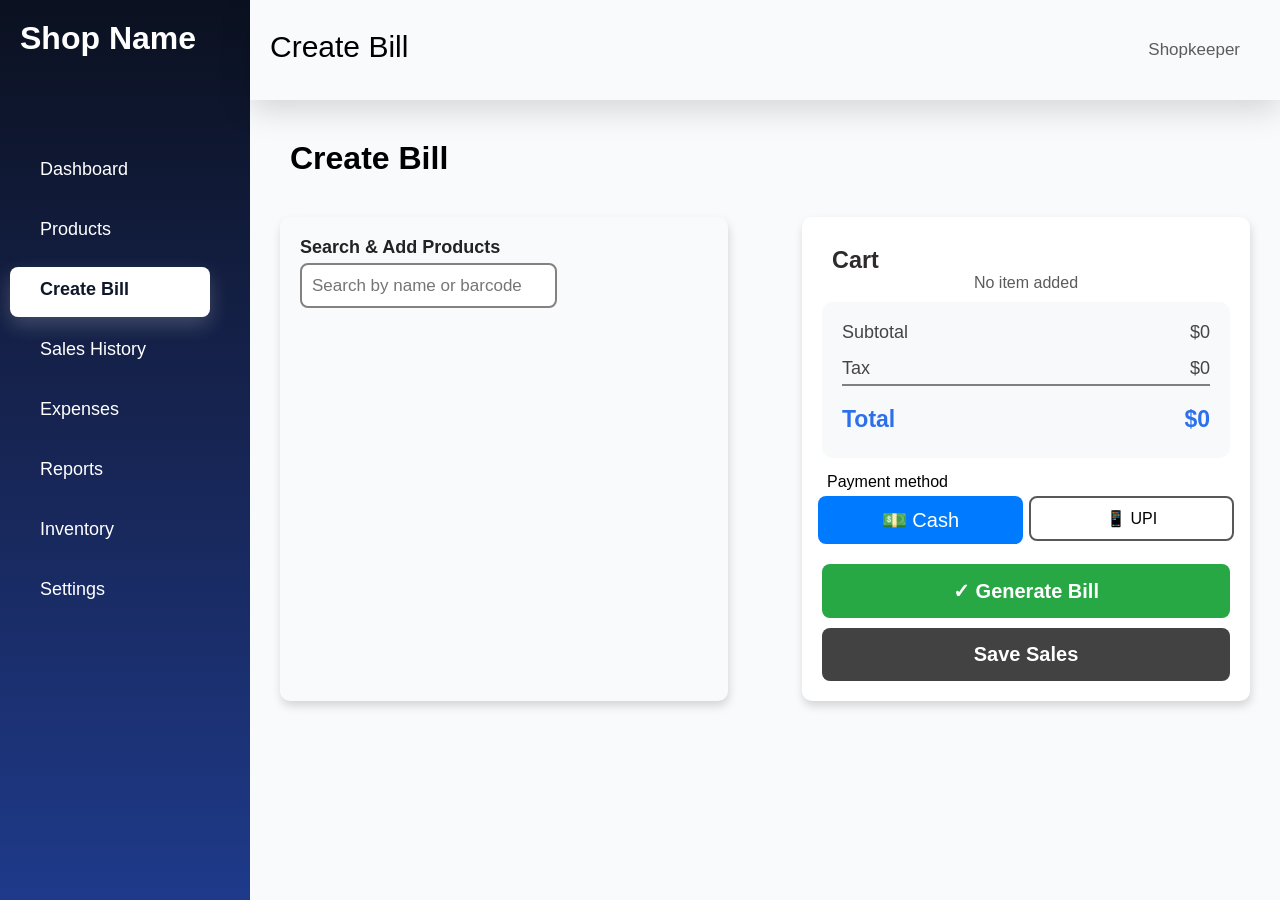
==== Audit/createbill.html @ 847e28ec "new" ====
<!DOCTYPE html>
<html lang="en">
<head>
    <meta charset="UTF-8">
    <meta name="viewport" content="width=device-width, initial-scale=1.0">
    <title>Document</title>
    <link rel="stylesheet" href="style.css">
</head>
<body>
    <div class="nav1">
           <div class="shopname">

             <h1>Shop Name</h1>
             </div>
             <div class="navdiv">
            <a href="index.html"class="a1 ">Dashboard</a>
            <a href="products.html" class="a1">Products</a>
            <a href="createbill.html" class="a1 active">Create Bill</a>
            <a href="" class="a1">Sales History</a>
            <a href=""  class="a1">Expenses</a>
            <a href="" class="a1">Reports</a>
            <a href="" class="a1">Inventory</a>
            <a href="" class="a1">Settings</a>
            </div>
            
        </div>
        
         
            

        <div class="main-content">
            <nav class="navformain">
                
                <div >
              <h1 style="padding-top: 30px; padding-left: 20px; font-size: 30px; font-weight: 510; ">Create Bill</h1>
              </div>
              <div class="information">
                
                <h2 style="padding: 40px;  font-size: 17px; font-weight: 540; color: rgb(92, 92, 92);">Shopkeeper</h2>
              </div>
             

            </nav>
            <div class="headercreatebill">

            <h1>Create Bill</h1>
            </div>
            <div class="cardsforbill">
                <div class="card1bill">
                    <span style="font-size: 18px; font-weight: bolder; color: rgb(36, 35, 35);">Search & Add Products</span><br>
                    <input type="text" placeholder="Search by name or barcode" id="barcodesearch">

                </div>

                <div class="card2bill">
                    <div class="cart" style="padding-left: 20px; padding-top: 20px; color: rgb(45, 43, 43); font-size: 20px;">
                        <h3>Cart</h3>
                    </div>
                    <div class="itemshow">
                        <p>No item added</p>
                    </div>

                    <div class="calculation">
                        <div class="subtotal">
                            <span  class="span12">Subtotal</span>
                            <span class="span12">$0</span>
                        </div>
                        <div class="tax">
                            <Span class="span12">Tax</Span>
                            <span class="span12">$0</span>
                        </div>
                        <div class="total">
                            <span class="totalspan">Total</span>
                            <span class="totalspan">$0</span>
                        </div>

                    </div>
                    <p style="margin-left: 15px; margin-top: 15px;"> Payment method</p>
                    <div class="paymentmethod">
                        <div class="cash ">💵 Cash</div>
                        <div class="upi ">📱 UPI</div>
                    </div>
                    <div class="generatebill">
                        <button class="billg" >✓ Generate Bill</button>

                    </div>
                    <div class="addsales">
                        <button class="addsale1"> Save Sales</button>
                    </div>

                </div>
            </div>

        </div>
</body>
</html>
---- Audit/style.css ----
* {
    margin: 0;
    padding: 0;
    box-sizing: border-box;
}

body {
    display: flex;
    font-family: "Roboto", sans-serif;
    background: #f8fafc;
}


.nav1 {
    display: flex;
    height: 100vh;
    width: 250px;
    flex-direction: column;
    /* background: #eb1717; */
    /* background:#111827; */
    background: linear-gradient(180deg,
            #0b1120,
            #172554,
            #1e3a8a);
}

.shopname {
    margin-left: 20px;
    margin-top: 20px;
    color: white;

}

.navdiv {
    display: flex;
    flex-direction: column;
    margin-top: 90px;
    gap: 10px;
    padding-left: 10px;

}

.a1 {
    text-decoration: none;
    height: 50px;
    width: 200px;
    /* border: 1px solid black; */
    padding-left: 30px;
    padding-top: 12px;
    display: flex;
    font-size: 18px;
    color: white;
    border-radius: 20px;
    /* transform: translateY(-50px);
     transition: 1s; */



}

.a1:hover {
    background: rgba(255, 255, 255, .08);
    transform: translateX(5px);
    transition: 0.5s;
    border-radius: 20px;
    z-index: 10px;
    /* color: rgb(0, 0, 0); */
}

.a1:active {
    background-color: #1e293b;
    border-radius: 20px;

}

.quickaction{
    border-radius: 10px;
    width: calc(100%-60px);
    margin: 30px;
    padding: 20px;
    box-shadow:
        0 8px 16px rgba(0, 0, 0, 0.08),
        0 20px 40px rgba(0, 0, 0, 0.10);
}
    

.linksforquickactions{
    display: flex;
    justify-content: center;
    align-items: center;
    gap: 20px;
    margin-top: 10px;
}

.quickactona{
    border: 2px solid  rgb(54, 136, 237);
    border-radius: 10px;
    font-size: 20px;
   text-align: center;
    width: 100%;
    padding: 20px;
    text-decoration: none;
    color: rgb(54, 136, 237);
    transition: all 0.5s;
}

.quickactona:hover{
    background-color: rgb(54, 136, 237);
    color: white;
}
.main-content {
    flex: 1;
}

.cards {
    margin-top: 200px;
    margin-left: 10px;
    display: flex;
    gap: 30px;
    flex-wrap: wrap;
}

.card {
    /* display: inline-block; */
    height: 200px;
    width: 20vw;
    /* border: 2px solid black; */
    background: #fff;
    border-radius: 16px;

    box-shadow:
        0 1px 3px rgba(0, 0, 0, 0.08),
        0 12px 24px rgba(0, 0, 0, 0.05);

    transition: 0.3s;

}


.card:hover {
    transform: translateY(-3px);

    box-shadow:
        0 8px 16px rgba(0, 0, 0, 0.08),
        0 20px 40px rgba(0, 0, 0, 0.10);
}

/* TAKEN FROM CHATGPT  ABOVE BOX SHADOW*/

.card1 {
    display: flex;
    justify-content: space-between;


}


.img1 {
    margin: 15px;
}

.update1 {
    margin-top: 20px;
    margin-left: 20px;
    font-size: 23px;

}

.navformain {
    display: flex;
    justify-content: space-between;
    width: 100%;
    height: 100px;
    box-shadow: 0 10px 30px rgba(0, 0, 0, 0.15);


}

.information {
    display: inline-block;
}

.navdiv a.active {
    background: white;
    color: #0f172a;
    font-weight: 600;
    box-shadow: 0 8px 20px rgba(255, 255, 255, .2);
    border-radius: 8px;


}

/* products */

.maindiv1 {
    display: flex;
    flex-direction: column;
    margin-top: 30px;
    margin-left: 30px;
    gap: 40px;
}


.addproduct {
    display: flex;
    justify-content: space-between;
    width: 100%;
}


#sarthak {
    width: 330px;
    height: 45px;
    border-radius: 10px;
    font-size: 17px;
    padding-left: 10px;
    border: 2.2px solid rgb(173, 173, 173);
    outline: none;
    transition: 0.3s;


}

#sarthak:focus {
    border: 2.2px solid blue;
    outline: none;
    transition: 0.3s;
}


.buttonaddprodcut {
    margin-right: 30px;
    height: 45px;
    width: 160px;
    color: white;
    border-radius: 10px;
    background-color: #0f172a;
    outline: none;
    border-color: #0f172a;
    font-size: 15px;
    font-weight: 600;
    transition: transform 0.4s ease;


}

.buttonaddprodcut:hover {
    transform: translateY(-5px);
}

.th1 {
    background-color: rgb(243, 241, 241);
    text-align: left;
    padding: 16px 25px;
    border-bottom: 1px solid grey;
    color: rgb(76, 76, 76);

}

.table1 {
    border: none;
    width: 100%;
    border-collapse: collapse;

}



.table100 {
    /* display: none; */
    /* width: calc(100% - 60px); */
    margin: 30px;
    border-radius: 16px;
    overflow: hidden;
    box-shadow: 0 8px 25px rgba(0, 0, 0, 0.12);
    background: white;

}



.tr1 {
    height: auto;

}

.td1 {
    color: rgb(100, 100, 100);
    font-size: 18px;

    padding: 16px 25px;
    text-align: left;
    border-bottom: 1px solid rgb(205, 202, 202);
}

.tr1:hover {
    background-color: rgb(243, 241, 241);
}

.badge {
    background-color: rgb(220, 217, 217);
    border-radius: 20px;
    padding: 6px 12px;
    font-size: 12px;
    font-weight: 600;
}

.status {
    background-color: rgb(160, 233, 156);
    color: green;
    padding: 6px 12px;
    font-size: 12px;
    font-weight: 600;
}

.edit {
    font: 15px;
    font-weight: 600;
    background-color: rgb(15, 112, 248);
    color: white;
    padding: 8px 14px;
    border-radius: 10px;
    outline: none;
    border: 1px solid rgb(15, 112, 248);
    transition: transform 0.4s;
    margin-right: 5px;
}

.edit:hover {
    transform: translateY(-2px);
    cursor: pointer;
    background-color: rgb(3, 73, 172);
    box-shadow: 0 6px 12px rgba(0, 0, 0, 0.25);

}

.delete {
    font: 18px;
    font-weight: 700;
    background-color: rgb(237, 68, 68);
    color: white;
    padding: 8px 14px;
    border-radius: 10px;
    outline: none;
    border: 1px solid rgb(237, 68, 68);
    transition: transform 0.4s;

}

.delete:hover {
    transform: translateY(-2px);
    cursor: pointer;
    background-color: rgb(232, 16, 16);
    box-shadow: 0 5px 10px rgba(0, 0, 0, 0.25);

}

.form {
    width: 90%;
    display: flex;
    justify-content: center;


}

.maindivform{
    display: none;
}

.addp {

    position: fixed;
    top: 0;
    left: 0;
    width: 100%;
    height: 100%;
    display: flex;
    justify-content: center;
    align-items: center;
    background: rgba(28, 28, 28, 0.2);
    
}

.addp1 {
    background-color: white;
    /* border: 2px solid black; */
    border-radius: 10px;
    width: 90%;
    max-width: 500px;
   



    padding: 30px;
    /* scale: 1.2; */


}

.header {
    font-size: 24px;
    font-weight: 600;

    margin-bottom: 20px;
    display: flex;
    justify-content: space-between;
    align-items: center;
}

.buttonx {
    background: none;
    border: none;
    font-size: 28px;
    cursor: pointer;
    color: rgb(207, 205, 205);
}




#commontextinput {
    width: 60%;
    color: rgb(57, 56, 56);
    height: 40px;
    font-size: 15px;
    /* padding: 10px; */
    border-radius: 7px;
    border: 2px solid rgb(194, 191, 191);
    padding-left: 10px;
}


#commontextinput:focus {
    border: 2.2px solid blue;
    outline: none;
    transition: 0.3s;
    box-shadow: 0 0 0 3px rgba(59, 130, 246, 0.25);

}

.dropdown {


    border-radius: 8px;
    border-color: rgb(215, 211, 211);
    width: 60%;
    height: 45px;
    padding: 10px;
    border-radius: 8px;
    box-sizing: border-box;
}


.dropdown:focus {
    border-color: #a4a4a9;
    box-shadow: 0 0 8px rgba(0, 0, 0, 0.3);
}


.buttons {
    width: 100%;
    display: flex;
    justify-content: flex-end;
    gap: 10px;
}

.cancel {
    height: 50px;
    width: 100px;
    font-size: 18px;
    border-radius: 10px;
    background-color: rgb(69, 69, 69);
    color: rgb(255, 255, 255);
    border: none;
    font-weight: 700;
    transition: all 0.2s ease;

}

.add {
    height: 50px;
    width: 150px;
    font-size: 18px;
    border-radius: 10px;
    background-color: rgb(102, 219, 102);
    color: rgb(255, 255, 255);
    border: none;
    font-weight: 700;
    transition: all 0.2s ease;
}

.cancel:hover {
    transform: translateY(-3px);
    box-shadow: 0 4px 10px rgba(0, 0, 0, 0.15);
}

.add:hover {
    transform: translateY(-3px);
    box-shadow: 0 4px 10px rgba(0, 0, 0, 0.15);
}



.headercreatebill {
    margin: 40px;
}

.cardsforbill {
    display: flex;
    justify-content: space-between;
}

.card1bill {
    border-radius: 10px;
    width: 35vw;
    margin-left: 30px;


    padding-top: 20px;
    padding-left: 20px;
    padding-bottom: 50px;
    box-shadow: 1px 5px 10px rgba(0, 0, 0, 0.15);


}

#barcodesearch {
    height: 45px;
    width: 60%;
    margin-top: 5px;
    font-size: 17px;
    padding-left: 10px;
    border-radius: 8px;
    border: 2px solid rgb(131, 129, 129);
    outline: none;
}

#barcodesearch:focus {
    border: 2px solid blue;
    transition: 0.3s;
    box-shadow: 0 0 0 3px rgba(59, 130, 246, 0.25);
}

.card2bill {
    margin-right: 30px;
    padding: 10px;
    /* border: 2px solid black; */
    width: 35vw;
    background-color: white;
    border-radius: 10px;
     box-shadow: 1px 5px 10px rgba(0, 0, 0, 0.15);


}

.itemshow {

    display: flex;
    justify-content: center;
    align-items: center;
    margin-bottom: 10px;
    color: rgb(92, 91, 91);
}

.calculation {
    /* border: 2px solid black; */
    margin-left: 10px;
    margin-right: 10px;
    padding: 20px;
    margin-bottom: 10px;
    background-color: #F8F9FA;
    border-radius: 10px;
}

.subtotal {
    display: flex;
    justify-content: space-between;
    align-content: center;
    margin-bottom: 15px;

}

.tax {
    display: flex;
    justify-content: space-between;
    align-content: center;
    padding-bottom: 5px;
    margin-bottom: 20px;
    border-bottom: 2px solid grey;
}

.total {
    display: flex;
    justify-content: space-between;
    align-content: center;
    margin-bottom: 5px;
}

.span12 {
    font-size: 18px;
    color: rgb(70, 68, 68);
}

.totalspan {
    font-size: 23px;
    color: rgb(45, 112, 236);
    font-weight: bolder;
}

.paymentmethod {
    display: flex;
    justify-content: space-evenly;
    margin-bottom: 20px;
    margin-top: 5px;

}

.cash {
    width: 48%;
    display: flex;
    justify-content: center;
    align-items: center;
    border-radius: 8px;
    background-color: #007BFF;
    color: white;
    font-size: 20px;
    height: 48px;
    cursor: pointer;
}

.upi {
    width: 48%;
    display: flex;
    justify-content: center;
    align-items: center;
    border: 2px solid rgb(89, 88, 88);
    border-radius: 8px;
    height: 45px;
    cursor: pointer;
}


.generatebill {
    margin-left: 10px;
    margin-right: 10px;
    margin-top: 5px;
}

.billg {
    width: 100%;
    padding: 15px;
    border-radius: 8px;
    color: white;
    background-color: #28A745;


    font-size: 20px;
    border: none;
    font-weight: bolder;
    cursor: pointer;
    transition: transform 0.5s;

}

.addsale1 {
    width: 100%;
    padding: 15px;
    border-radius: 8px;
    color: white;
    background-color: #424242;


    font-size: 20px;
    border: none;
    font-weight: bolder;
    cursor: pointer;
    transition: transform 0.5s;
}
.addsales{
     margin-left: 10px;
    margin-right: 10px;
    margin-top: 10px;
    margin-bottom: 10px;
}

.addsale1:hover{
    transform: translateY(-3px);
     box-shadow: 1px 5px 10px rgba(0, 0, 0, 0.15);
}

.billg:hover{
    transform: translateY(-3px);
     box-shadow: 1px 5px 10px rgba(0, 0, 0, 0.15);
}
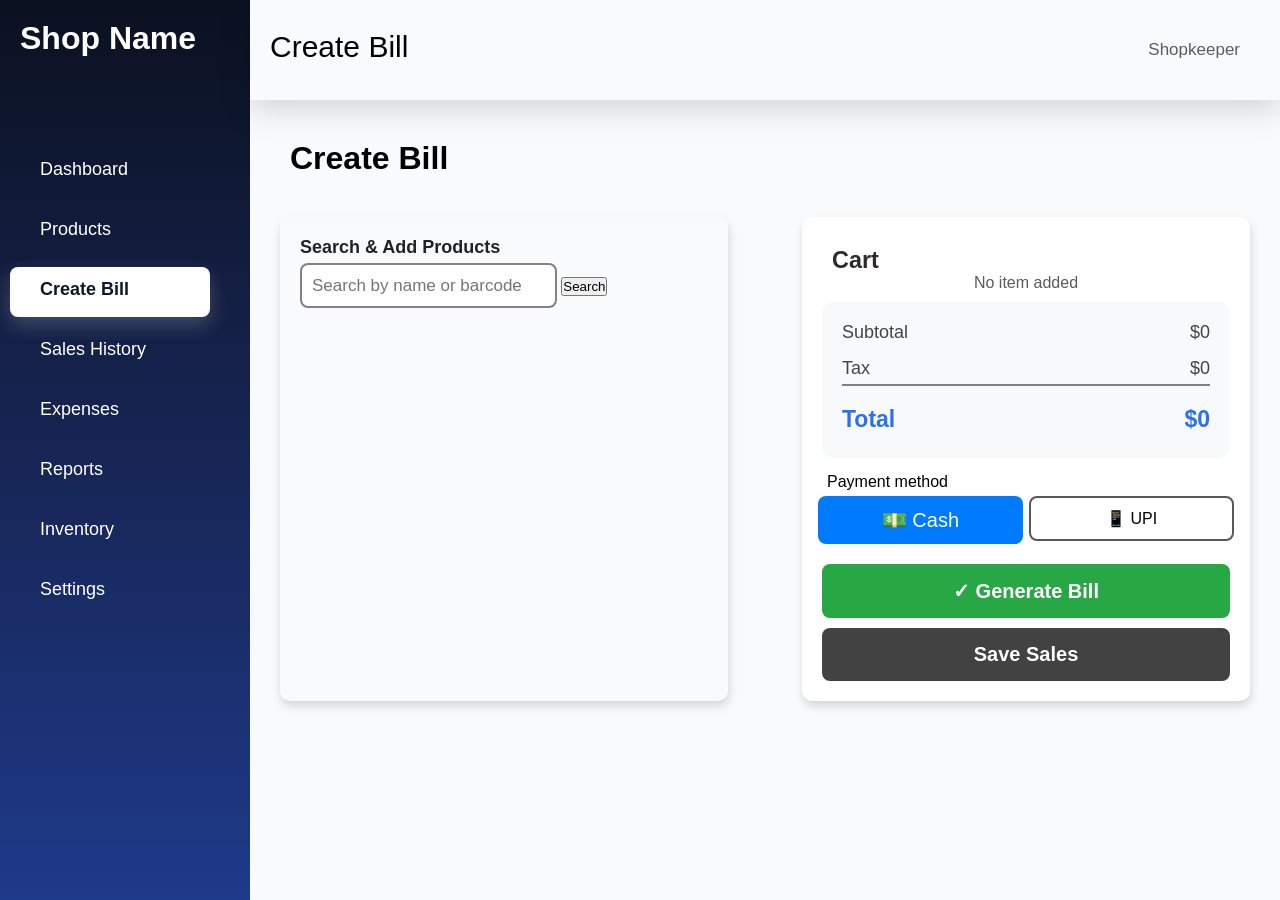
==== commit 178dbada: "new" ====
--- a/Audit/createbill.html
+++ b/Audit/createbill.html
@@ -47,8 +47,11 @@
             </div>
             <div class="cardsforbill">
                 <div class="card1bill">
+
                     <span style="font-size: 18px; font-weight: bolder; color: rgb(36, 35, 35);">Search & Add Products</span><br>
                     <input type="text" placeholder="Search by name or barcode" id="barcodesearch">
+                    <button class="search">Search</button>
+                    <div class="cardbilladd"></div>
 
                 </div>
 
@@ -93,4 +96,6 @@
 
         </div>
 </body>
+
+<script src="createbill.js"></script>
 </html>
--- a/Audit/style.css
+++ b/Audit/style.css
@@ -78,11 +78,8 @@
     width: calc(100%-60px);
     margin: 30px;
     padding: 20px;
-    box-shadow:
-        0 8px 16px rgba(0, 0, 0, 0.08),
-        0 20px 40px rgba(0, 0, 0, 0.10);
-}
-    
+    box-shadow: 0 10px 30px rgba(0, 0, 0, 0.15);
+}
 
 .linksforquickactions{
     display: flex;
@@ -118,12 +115,17 @@
     display: flex;
     gap: 30px;
     flex-wrap: wrap;
+
+   
 }
 
 .card {
     /* display: inline-block; */
+     flex: 1 1 250px;      /* grow | shrink | minimum width */
+    min-width: 250px;
     height: 200px;
-    width: 20vw;
+
+    
     /* border: 2px solid black; */
     background: #fff;
     border-radius: 16px;
@@ -285,7 +287,7 @@
 }
 
 .td1 {
-    color: rgb(100, 100, 100);
+    color: rgb(27, 25, 25);
     font-size: 18px;
 
     padding: 16px 25px;
@@ -305,13 +307,23 @@
     font-weight: 600;
 }
 
-.status {
+.status.in{
     background-color: rgb(160, 233, 156);
     color: green;
     padding: 6px 12px;
     font-size: 12px;
     font-weight: 600;
 }
+
+.status.low{
+    background-color: #F8D7DA;
+    color: rgb(117, 6, 6);
+    padding: 6px 12px;
+    font-size: 12px;
+    font-weight: 600;
+}
+
+
 
 .edit {
     font: 15px;
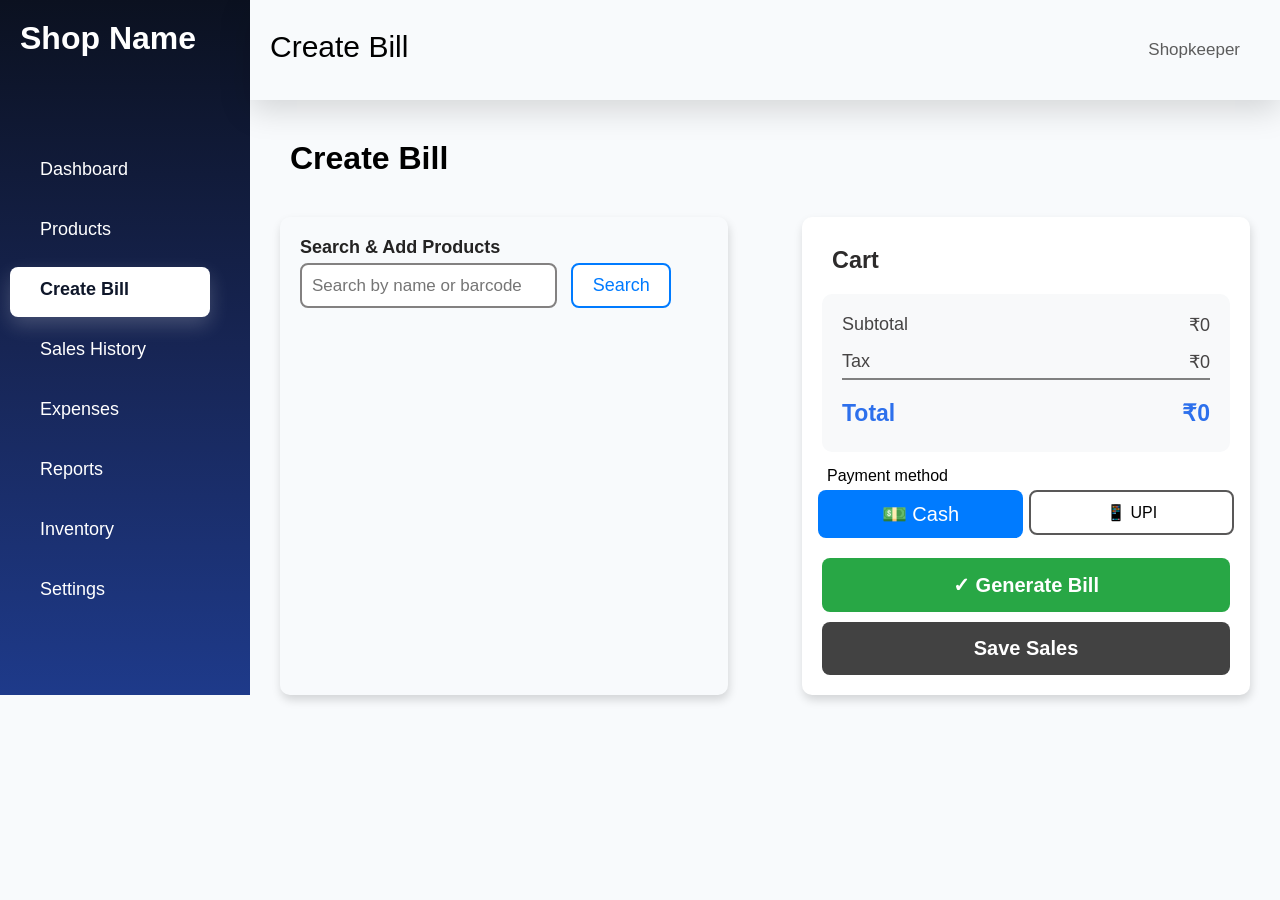
==== commit 3ce8f328: "new" ====
--- a/Audit/createbill.html
+++ b/Audit/createbill.html
@@ -1,101 +1,130 @@
 <!DOCTYPE html>
 <html lang="en">
+
 <head>
     <meta charset="UTF-8">
     <meta name="viewport" content="width=device-width, initial-scale=1.0">
     <title>Document</title>
     <link rel="stylesheet" href="style.css">
 </head>
+
 <body>
     <div class="nav1">
-           <div class="shopname">
+        <div class="shopname">
 
-             <h1>Shop Name</h1>
-             </div>
-             <div class="navdiv">
-            <a href="index.html"class="a1 ">Dashboard</a>
+            <h1>Shop Name</h1>
+        </div>
+        <div class="navdiv">
+            <a href="index.html" class="a1 ">Dashboard</a>
             <a href="products.html" class="a1">Products</a>
             <a href="createbill.html" class="a1 active">Create Bill</a>
             <a href="" class="a1">Sales History</a>
-            <a href=""  class="a1">Expenses</a>
+            <a href="" class="a1">Expenses</a>
             <a href="" class="a1">Reports</a>
             <a href="" class="a1">Inventory</a>
             <a href="" class="a1">Settings</a>
+        </div>
+
+    </div>
+
+
+
+
+    <div class="main-content">
+        <nav class="navformain">
+
+            <div>
+                <h1 style="padding-top: 30px; padding-left: 20px; font-size: 30px; font-weight: 510; ">Create Bill</h1>
             </div>
-            
-        </div>
-        
-         
-            
+            <div class="information">
 
-        <div class="main-content">
-            <nav class="navformain">
-                
-                <div >
-              <h1 style="padding-top: 30px; padding-left: 20px; font-size: 30px; font-weight: 510; ">Create Bill</h1>
-              </div>
-              <div class="information">
-                
                 <h2 style="padding: 40px;  font-size: 17px; font-weight: 540; color: rgb(92, 92, 92);">Shopkeeper</h2>
-              </div>
-             
+            </div>
 
-            </nav>
-            <div class="headercreatebill">
+
+        </nav>
+        <div class="headercreatebill">
 
             <h1>Create Bill</h1>
-            </div>
-            <div class="cardsforbill">
-                <div class="card1bill">
+        </div>
+        <div class="cardsforbill">
+            <div class="card1bill">
 
-                    <span style="font-size: 18px; font-weight: bolder; color: rgb(36, 35, 35);">Search & Add Products</span><br>
-                    <input type="text" placeholder="Search by name or barcode" id="barcodesearch">
-                    <button class="search">Search</button>
-                    <div class="cardbilladd"></div>
-
+                <span style="font-size: 18px; font-weight: bolder; color: rgb(36, 35, 35);">Search & Add
+                    Products</span><br>
+                <input type="text" placeholder="Search by name or barcode" id="barcodesearch">
+                <button class="search">Search</button>
+                <div class="cardbillbody">
+                    <!-- <div class="cardbilladd">
+                        <div class="cardbilladd1">
+                            <h3>Milk -</h3>
+                            <h3>$40</h3>
+                        </div>
+                        <div>
+                            <button class="addcardbill1">
+                                + Add
+                            </button>
+                        </div>
+                    </div> -->
                 </div>
 
-                <div class="card2bill">
-                    <div class="cart" style="padding-left: 20px; padding-top: 20px; color: rgb(45, 43, 43); font-size: 20px;">
-                        <h3>Cart</h3>
+            </div>
+
+            <div class="card2bill">
+                <div class="cart"
+                    style="padding-left: 20px; padding-top: 20px; color: rgb(45, 43, 43); font-size: 20px;">
+                    <h3>Cart</h3>
+                </div>
+                <div class="itemshow">
+                    <!-- <div class="itemshowlist">
+                        <div>
+                            <span>Milk</span><br>
+                            <span>$40 x 2</span><br>
+                            
+                        </div>
+                        <div>
+                            <span>Price</span>
+                        </div>
+                        <div>
+                            <button >Remove</button>
+                        </div>
+                    </div> -->
+                </div>
+
+                <div class="calculation">
+                    <div class="subtotal">
+                        <span class="span12">Subtotal</span>
+                        <span class="span12" id="subtotalprice">₹0</span>
                     </div>
-                    <div class="itemshow">
-                        <p>No item added</p>
+                    <div class="tax">
+                        <Span class="span12">Tax</Span>
+                        <span class="span12" id="tax">₹0</span>
                     </div>
-
-                    <div class="calculation">
-                        <div class="subtotal">
-                            <span  class="span12">Subtotal</span>
-                            <span class="span12">$0</span>
-                        </div>
-                        <div class="tax">
-                            <Span class="span12">Tax</Span>
-                            <span class="span12">$0</span>
-                        </div>
-                        <div class="total">
-                            <span class="totalspan">Total</span>
-                            <span class="totalspan">$0</span>
-                        </div>
-
-                    </div>
-                    <p style="margin-left: 15px; margin-top: 15px;"> Payment method</p>
-                    <div class="paymentmethod">
-                        <div class="cash ">💵 Cash</div>
-                        <div class="upi ">📱 UPI</div>
-                    </div>
-                    <div class="generatebill">
-                        <button class="billg" >✓ Generate Bill</button>
-
-                    </div>
-                    <div class="addsales">
-                        <button class="addsale1"> Save Sales</button>
+                    <div class="total">
+                        <span class="totalspan">Total</span>
+                        <span class="totalspan" id="total">₹0</span>
                     </div>
 
                 </div>
+                <p style="margin-left: 15px; margin-top: 15px;"> Payment method</p>
+                <div class="paymentmethod">
+                    <div class="cash ">💵 Cash</div>
+                    <div class="upi ">📱 UPI</div>
+                </div>
+                <div class="generatebill">
+                    <button class="billg">✓ Generate Bill</button>
+
+                </div>
+                <div class="addsales">
+                    <button class="addsale1"> Save Sales</button>
+                </div>
+
             </div>
+        </div>
 
-        </div>
+    </div>
 </body>
 
 <script src="createbill.js"></script>
+
 </html>
--- a/Audit/style.css
+++ b/Audit/style.css
@@ -13,7 +13,7 @@
 
 .nav1 {
     display: flex;
-    height: 100vh;
+   
     width: 250px;
     flex-direction: column;
     /* background: #eb1717; */
@@ -73,7 +73,7 @@
 
 }
 
-.quickaction{
+.quickaction {
     border-radius: 10px;
     width: calc(100%-60px);
     margin: 30px;
@@ -81,7 +81,7 @@
     box-shadow: 0 10px 30px rgba(0, 0, 0, 0.15);
 }
 
-.linksforquickactions{
+.linksforquickactions {
     display: flex;
     justify-content: center;
     align-items: center;
@@ -89,11 +89,11 @@
     margin-top: 10px;
 }
 
-.quickactona{
-    border: 2px solid  rgb(54, 136, 237);
+.quickactona {
+    border: 2px solid rgb(54, 136, 237);
     border-radius: 10px;
     font-size: 20px;
-   text-align: center;
+    text-align: center;
     width: 100%;
     padding: 20px;
     text-decoration: none;
@@ -101,10 +101,11 @@
     transition: all 0.5s;
 }
 
-.quickactona:hover{
+.quickactona:hover {
     background-color: rgb(54, 136, 237);
     color: white;
 }
+
 .main-content {
     flex: 1;
 }
@@ -116,16 +117,17 @@
     gap: 30px;
     flex-wrap: wrap;
 
-   
+
 }
 
 .card {
     /* display: inline-block; */
-     flex: 1 1 250px;      /* grow | shrink | minimum width */
+    flex: 1 1 250px;
+    /* grow | shrink | minimum width */
     min-width: 250px;
     height: 200px;
 
-    
+
     /* border: 2px solid black; */
     background: #fff;
     border-radius: 16px;
@@ -307,7 +309,7 @@
     font-weight: 600;
 }
 
-.status.in{
+.status.in {
     background-color: rgb(160, 233, 156);
     color: green;
     padding: 6px 12px;
@@ -315,7 +317,7 @@
     font-weight: 600;
 }
 
-.status.low{
+.status.low {
     background-color: #F8D7DA;
     color: rgb(117, 6, 6);
     padding: 6px 12px;
@@ -375,7 +377,7 @@
 
 }
 
-.maindivform{
+.maindivform {
     display: none;
 }
 
@@ -390,7 +392,7 @@
     justify-content: center;
     align-items: center;
     background: rgba(28, 28, 28, 0.2);
-    
+
 }
 
 .addp1 {
@@ -399,7 +401,7 @@
     border-radius: 10px;
     width: 90%;
     max-width: 500px;
-   
+
 
 
 
@@ -560,18 +562,16 @@
     width: 35vw;
     background-color: white;
     border-radius: 10px;
-     box-shadow: 1px 5px 10px rgba(0, 0, 0, 0.15);
+    box-shadow: 1px 5px 10px rgba(0, 0, 0, 0.15);
 
 
 }
 
 .itemshow {
 
-    display: flex;
-    justify-content: center;
-    align-items: center;
-    margin-bottom: 10px;
-    color: rgb(92, 91, 91);
+   max-height: 300px;
+    overflow-y: auto;
+    margin-bottom: 20px;
 }
 
 .calculation {
@@ -688,19 +688,116 @@
     cursor: pointer;
     transition: transform 0.5s;
 }
-.addsales{
-     margin-left: 10px;
+
+.addsales {
+    margin-left: 10px;
     margin-right: 10px;
     margin-top: 10px;
     margin-bottom: 10px;
 }
 
-.addsale1:hover{
+.addsale1:hover {
     transform: translateY(-3px);
-     box-shadow: 1px 5px 10px rgba(0, 0, 0, 0.15);
-}
-
-.billg:hover{
+    box-shadow: 1px 5px 10px rgba(0, 0, 0, 0.15);
+}
+
+.billg:hover {
     transform: translateY(-3px);
-     box-shadow: 1px 5px 10px rgba(0, 0, 0, 0.15);
+    box-shadow: 1px 5px 10px rgba(0, 0, 0, 0.15);
+}
+
+.search {
+    height: 45px;
+    width: 100px;
+    border-radius: 8px;
+    border: 2px solid #007BFF;
+    color: #007BFF;
+    font-size: 18px;
+    background-color: white;
+    transition: 0.5s;
+    cursor: pointer;
+    margin-left: 10px;
+}
+
+.search:hover {
+    background-color: #007BFF;
+    color: white;
+}
+
+.cardbillbody{
+    display: flex;
+    flex-direction: column;
+    
+}
+
+.cardbilladd {
+    display: flex;
+    justify-content: space-between;
+    align-content: center;
+    border-radius: 8px;
+    margin-top: 15px;
+    margin-right: 10px;
+    
+    padding: 12px;
+    border: 1px solid rgb(112, 110, 110);
+
+    /* box-shadow: 0 2px 5px rgba(0, 0, 0, 0.15); */
+
+}
+
+.cardbilladd1 {
+    display: flex;
+    justify-content: space-evenly;
+    align-content: center;
+    gap: 10px;
+    color: rgb(91, 88, 88);
+    font-weight: bold;
+    font-size: 16.5px;
+}
+
+.addcardbill1 {
+    width: 70px;
+    padding: 4px;
+    border: none;
+    background-color: #007BFF;
+    color: white;
+    border-radius: 5px;
+    font-size: 15px;
+    font-weight: bold;
+    transition: 0.3s;
+    cursor: pointer;
+}
+
+.addcardbill1:hover {
+    transform: translateY(-2px);
+    background-color: #0458b1;
+}
+
+.itemshowlist{
+   display: flex;
+    justify-content: space-between;
+    align-items: center;
+    padding: 15px;
+    padding-left: 18px;
+    border-bottom: 1px solid #e0e0e0;
+    font-weight: bold;
+
+}
+
+.remove{
+    padding: 10px;
+    border-radius: 8px;
+    background-color: red;
+    color: white;
+    border: none;
+    cursor: pointer;
+    font-size: 15px;
+    transition: 0.3s;
+    font-weight: bold;
+
+}
+
+.remove:hover{
+    transform: translateY(-3px);
+  box-shadow: 1px 5px 10px rgba(0, 0, 0, 0.15);
 }
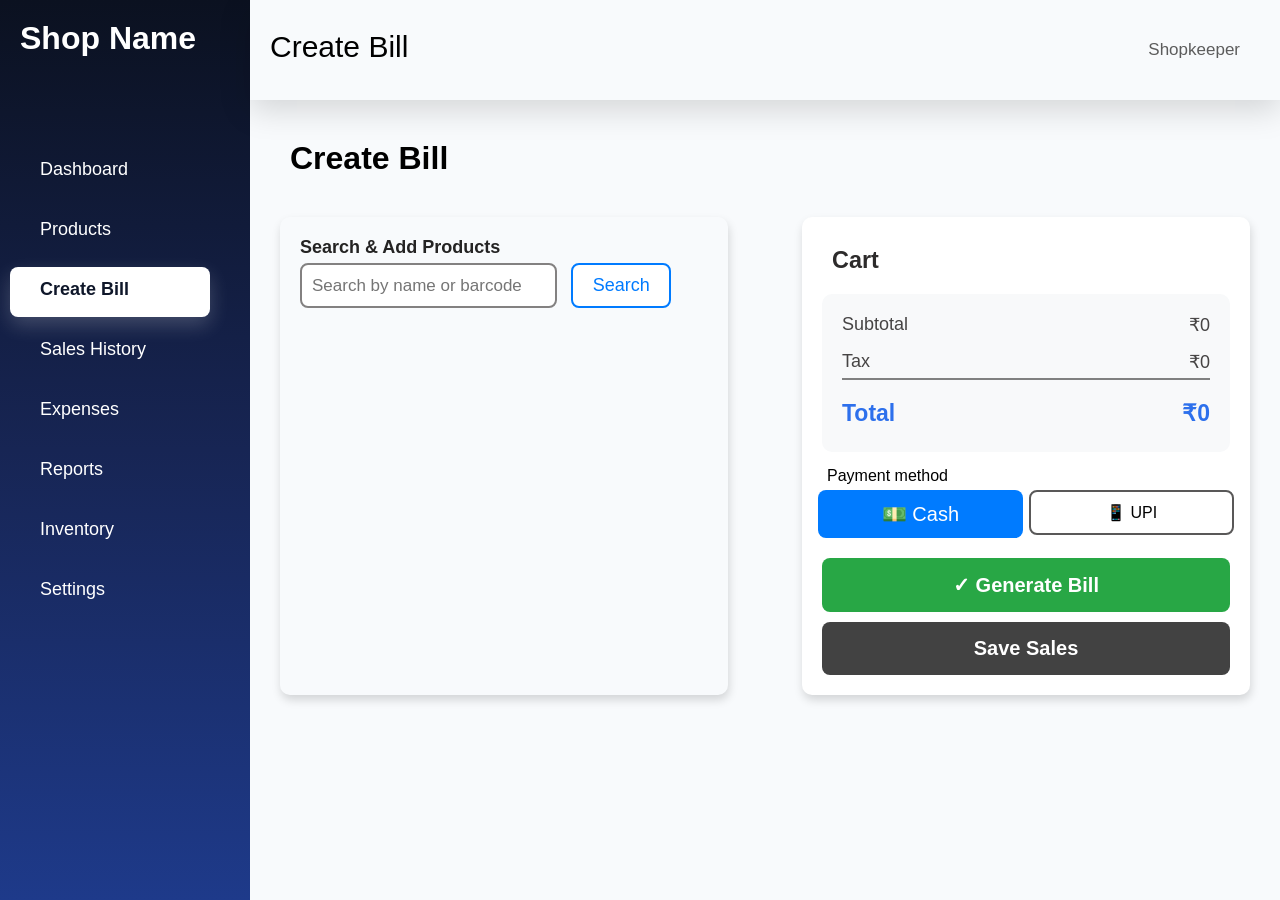
==== commit 89659a16: "new" ====
--- a/Audit/createbill.html
+++ b/Audit/createbill.html
@@ -19,7 +19,7 @@
             <a href="products.html" class="a1">Products</a>
             <a href="createbill.html" class="a1 active">Create Bill</a>
             <a href="" class="a1">Sales History</a>
-            <a href="" class="a1">Expenses</a>
+            <a href="expense.html" class="a1">Expenses</a>
             <a href="" class="a1">Reports</a>
             <a href="" class="a1">Inventory</a>
             <a href="" class="a1">Settings</a>
--- a/Audit/style.css
+++ b/Audit/style.css
@@ -13,6 +13,8 @@
 
 .nav1 {
     display: flex;
+    min-height: 100vh;
+    
    
     width: 250px;
     flex-direction: column;
@@ -800,4 +802,263 @@
 .remove:hover{
     transform: translateY(-3px);
   box-shadow: 1px 5px 10px rgba(0, 0, 0, 0.15);
+}
+
+.addexpense{
+    display: flex;
+    justify-content: space-between;
+    align-items: center;
+    margin-top: 50px;
+    padding: 20px;
+}
+
+.addexpensebutton{
+    padding: 15px;
+    border-radius: 8px;
+    background-color: #007BFF;
+    border: 2px solid #007BFF ;
+    color: white;
+    font-weight: bold;
+    font-size: 15px;
+    cursor: pointer;
+    transition: 0.3s;
+
+
+
+}
+
+
+.addexpensebutton:hover{
+    background-color: white;
+    color: #007BFF;
+    border: 2px solid #007BFF;  
+    box-shadow: 1px 5px 10px rgba(0, 0, 0, 0.15);
+}
+
+#allcategories{
+    padding: 15px;
+    border-radius: 10px;
+    font-size: 15px;
+    border: 2px solid black;
+    outline: none;
+    cursor: pointer;
+
+   
+}
+
+.th2 {
+    background-color: rgb(243, 241, 241);
+    text-align: left;
+    padding: 16px 25px;
+    border-bottom: 1px solid grey;
+    color: rgb(76, 76, 76);
+
+}
+
+.table2 {
+    border: none;
+    width: 100%;
+    border-collapse: collapse;
+
+}
+
+
+
+.table101 {
+    /* display: none; */
+    /* width: calc(100% - 60px); */
+    margin: 30px;
+    border-radius: 16px;
+    overflow: hidden;
+    box-shadow: 0 8px 25px rgba(0, 0, 0, 0.12);
+    background: white;
+
+}
+
+
+
+.tr2 {
+    height: auto;
+
+}
+
+.td2 {
+    color: rgb(27, 25, 25);
+    font-size: 18px;
+
+    padding: 16px 25px;
+    text-align: left;
+    border-bottom: 1px solid rgb(205, 202, 202);
+}
+
+.tr2:hover {
+    background-color: rgb(243, 241, 241);
+}
+
+
+.form1 {
+    width: 90%;
+    display: flex;
+    justify-content: center;
+
+
+}
+
+.maindivform1 {   
+    display: none;
+}
+ /* need to add 1 above */
+
+.adde {
+
+    position: fixed;
+    top: 0;
+    left: 0;
+    width: 100%;
+    height: 100%;
+    display: flex;
+    justify-content: center;
+    align-items: center;
+    background: rgba(28, 28, 28, 0.2);
+
+}
+
+.adde1 {
+    background-color: white;
+    /* border: 2px solid black; */
+    border-radius: 10px;
+    width: 90%;
+    max-width: 500px;
+
+
+
+
+    padding: 30px;
+    /* scale: 1.2; */
+
+
+}
+
+.headere {
+    font-size: 24px;
+    font-weight: 600;
+
+    margin-bottom: 20px;
+    display: flex;
+    justify-content: space-between;
+    align-items: center;
+}
+
+.buttonxe {
+    background: none;
+    border: none;
+    font-size: 28px;
+    cursor: pointer;
+    color: rgb(36, 36, 36);
+}
+
+
+
+
+#commontextinpute {
+    width: 60%;
+    color: rgb(57, 56, 56);
+    height: 40px;
+    font-size: 15px;
+    /* padding: 10px; */
+    border-radius: 7px;
+    border: 2px solid rgb(194, 191, 191);
+    padding-left: 10px;
+}
+
+
+#commontextinpute:focus {
+    border: 2.2px solid blue;
+    outline: none;
+    transition: 0.3s;
+    box-shadow: 0 0 0 3px rgba(59, 130, 246, 0.25);
+
+}
+
+.dropdown1 {
+
+
+    border-radius: 8px;
+    border-color: rgb(215, 211, 211);
+    width: 60%;
+    height: 45px;
+    padding: 10px;
+    border-radius: 8px;
+    box-sizing: border-box;
+}
+
+
+.dropdown1:focus {
+    border-color: #a4a4a9;
+    box-shadow: 0 0 8px rgba(0, 0, 0, 0.3);
+}
+
+
+.buttonse{
+    width: 100%;
+    display: flex;
+    justify-content: flex-end;
+    gap: 10px;
+}
+
+.cancele {
+    height: 50px;
+    width: 100px;
+    font-size: 18px;
+    border-radius: 10px;
+    background-color: rgb(69, 69, 69);
+    color: rgb(255, 255, 255);
+    border: none;
+    font-weight: 700;
+    transition: all 0.2s ease;
+
+}
+
+.adde11 {
+    height: 50px;
+    width: 150px;
+    font-size: 18px;
+    border-radius: 10px;
+    background-color: rgb(102, 219, 102);
+    color: rgb(255, 255, 255);
+    border: none;
+    font-weight: 700;
+    transition: all 0.2s ease;
+}
+
+.cancele:hover {
+    transform: translateY(-3px);
+    box-shadow: 0 4px 10px rgba(0, 0, 0, 0.15);
+}
+
+.adde11:hover {
+    transform: translateY(-3px);
+    box-shadow: 0 4px 10px rgba(0, 0, 0, 0.15);
+}
+
+
+.delete1 {
+    font: 18px;
+    font-weight: 700;
+    background-color: rgb(237, 68, 68);
+    color: white;
+    padding: 8px 14px;
+    border-radius: 10px;
+    outline: none;
+    border: 1px solid rgb(237, 68, 68);
+    transition: transform 0.4s;
+
+}
+
+.delete1:hover {
+    transform: translateY(-2px);
+    cursor: pointer;
+    background-color: rgb(232, 16, 16);
+    box-shadow: 0 5px 10px rgba(0, 0, 0, 0.25);
+
 }
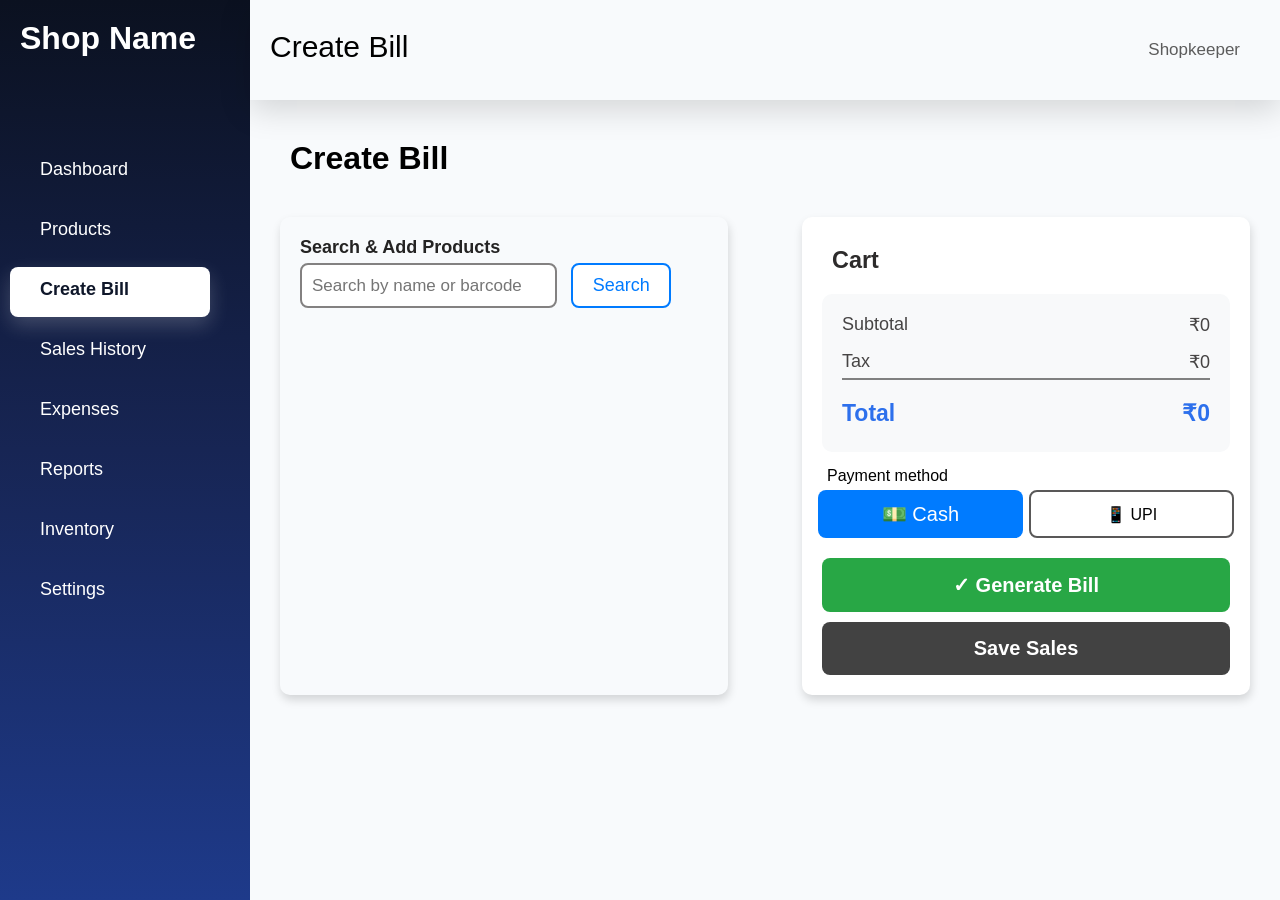
==== commit f814a430: "new" ====
--- a/Audit/createbill.html
+++ b/Audit/createbill.html
@@ -18,7 +18,7 @@
             <a href="index.html" class="a1 ">Dashboard</a>
             <a href="products.html" class="a1">Products</a>
             <a href="createbill.html" class="a1 active">Create Bill</a>
-            <a href="" class="a1">Sales History</a>
+            <a href="saleshistory.html" class="a1">Sales History</a>
             <a href="expense.html" class="a1">Expenses</a>
             <a href="" class="a1">Reports</a>
             <a href="" class="a1">Inventory</a>
@@ -108,8 +108,8 @@
                 </div>
                 <p style="margin-left: 15px; margin-top: 15px;"> Payment method</p>
                 <div class="paymentmethod">
-                    <div class="cash ">💵 Cash</div>
-                    <div class="upi ">📱 UPI</div>
+                    <div class="cash">💵 Cash</div>
+                    <div class="upi">📱 UPI</div>
                 </div>
                 <div class="generatebill">
                     <button class="billg">✓ Generate Bill</button>
--- a/Audit/style.css
+++ b/Audit/style.css
@@ -640,6 +640,7 @@
     font-size: 20px;
     height: 48px;
     cursor: pointer;
+    /* border: 1px soild #007BFF; */
 }
 
 .upi {
@@ -649,7 +650,7 @@
     align-items: center;
     border: 2px solid rgb(89, 88, 88);
     border-radius: 8px;
-    height: 45px;
+    height: 48px;
     cursor: pointer;
 }
 
@@ -1061,4 +1062,81 @@
     background-color: rgb(232, 16, 16);
     box-shadow: 0 5px 10px rgba(0, 0, 0, 0.25);
 
-}+}
+
+.saleshistory{
+    margin: 30px;
+}
+
+.searchbillno{
+    margin-left: 30px;
+    
+}
+
+
+#enterbillno{
+    padding: 15px;
+    border-radius: 8px;
+    border: 2px solid rgb(103, 102, 102);
+    font-size: 18px;
+    width: 25%;
+
+}
+
+#enterbillno:focus{
+    border: 2.2px solid blue;
+    outline: none;
+    transition: 0.3s;
+    box-shadow: 0 0 0 3px rgba(59, 130, 246, 0.25);
+}
+
+
+
+.th3 {
+    background-color: rgb(243, 241, 241);
+    text-align: left;
+    padding: 16px 25px;
+    border-bottom: 1px solid grey;
+    color: rgb(76, 76, 76);
+
+}
+
+.table3 {
+    border: none;
+    width: 100%;
+    border-collapse: collapse;
+
+}
+
+
+
+.table102 {
+    /* display: none; */
+    /* width: calc(100% - 60px); */
+    margin: 30px;
+    border-radius: 16px;
+    overflow: hidden;
+    box-shadow: 0 8px 25px rgba(0, 0, 0, 0.12);
+    background: white;
+
+}
+
+
+
+.tr3 {
+    height: auto;
+
+}
+
+.td3 {
+    color: rgb(27, 25, 25);
+    font-size: 18px;
+
+    padding: 16px 25px;
+    text-align: left;
+    border-bottom: 1px solid rgb(205, 202, 202);
+}
+
+.tr3:hover {
+    background-color: rgb(243, 241, 241);
+}
